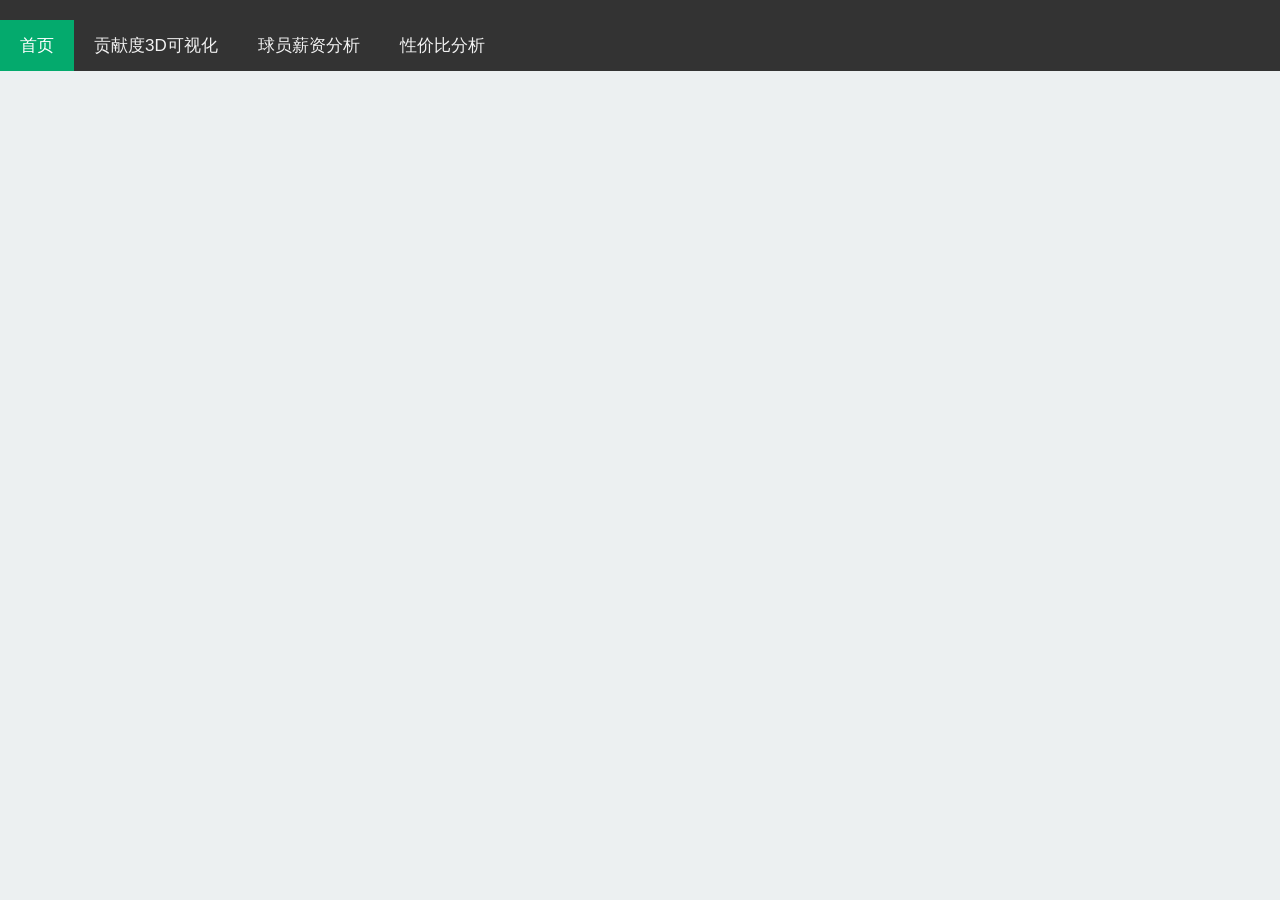
==== premier-league-player-value-visualization/dashboard/player.html @ c82189d7 "Initial commit: Premier League Player Value Visualization Add the complete Premier League data visua" ====
<!-- player.html -->
<!DOCTYPE html>
<html lang="zh-CN">
<head>
    <meta charset="UTF-8">
    <meta name="viewport" content="width=device-width, initial-scale=1.0">
    <title>Virgil van Dijk - 球员详情</title>
    <link rel="stylesheet" href="dashboard.css">
    <link rel="stylesheet" href="radar_graph.css">
    <link rel="stylesheet" href="player.css">
</head>
<body>
    <!-- 导航栏 -->
    <nav class="navbar">
        <a href="../dashboard/dashboard.html" class="active">首页</a>
        <a href="../sphere_graph/sphere.html">贡献度3D可视化</a>
        <a href="../salary/salary.html">球员薪资分析</a>
        <a href="../salary/salary_ratio.html">性价比分析</a>
    </nav>

    <div class="player-container">
        <a href="dashboard.html" class="back-btn">&larr; 返回</a>

        <!-- 头部信息卡 -->
        <div class="player-card">
            <div class="player-basic">
                <img src="https://fbref.com/req/202302030/images/headshots/e06683ca_2022.jpg" class="player-avatar" id="player-img">
                <div class="basic-info">
                    <h1 id="player-name">Virgil van Dijk</h1>
                    <div class="meta-grid">
                        <div class="meta-item">
                            <label>位置</label>
                            <span id="player-pos"></span>
                        </div>
                        <div class="meta-item">
                            <label>年龄</label>
                            <span id="player-age"></span>
                        </div>
                        <div class="meta-item">
                            <label>身高</label>
                            <span id="player-height">195cm</span>
                        </div>
                        <div class="meta-item">
                            <label>国籍</label>
                            <span id="player-country">荷兰</span>
                        </div>
                        <div class="meta-item">
                            <label>球队</label>
                            <span id="player-team">利物浦</span>
                        </div>
                        <div class="meta-item">
                            <label>年薪</label>
                            <span id="player-wage">£11,440,000</span>
                        </div>
                    </div>
                </div>
                <img src="https://cdn.ssref.net/req/202505011/tlogo/fb/822bd0ba.png" class="team-logo">
            </div>

            <!-- 核心指标 -->
            <div class="core-stats">
                <!-- 非守门员指标 -->
                <div class="non-gk-stats">
                    <div class="stat">
                        <div class="stat-value" id="sh_xG"></div>
                        <div class="stat-label">预期进球</div>
                    </div>
                    <div class="stat">
                        <div class="stat-value" id="pas_Cmp%"></div>
                        <div class="stat-label">传球成功率</div>
                    </div>
                    <div class="stat">
                        <div class="stat-value" id="def_Int"></div>
                        <div class="stat-label">拦截次数</div>
                    </div>
                </div>

                <!-- 守门员指标 -->
                <div class="gk-stats hidden">
                    <div class="stat">
                        <div class="stat-value" id="SavePct"></div>
                        <div class="stat-label">扑救成功率</div>
                    </div>
                    <div class="stat">
                        <div class="stat-value" id="OPA"></div>
                        <div class="stat-label">出击次数</div>
                    </div>
                    <div class="stat">
                        <div class="stat-value" id="StpPct"></div>
                        <div class="stat-label">拦截传中率</div>
                    </div>
                </div>
            </div>
        </div>

        <!-- 雷达图 -->
        <div class="radar-section">
            <div class="filter-container">
                <div style="margin-bottom: 10px;"><strong>Player 1</strong></div>
                <div style="display: flex; gap: 10px; margin-bottom: 10px;">
                <label>Team 1: <select class="dropdown" id="team1"></select></label>
                <label>Position 1: <select class="dropdown" id="pos1"></select></label>
                <label>Player 1: <select class="dropdown" id="player1"></select></label>
                </div>
                <div style="margin-bottom: 10px;"><strong>Player 2</strong></div>
                <div style="display: flex; gap: 10px;">
                <label>Team 2: <select class="dropdown" id="team2"></select></label>
                <label>Position 2: <select class="dropdown" id="pos2"></select></label>
                <label>Player 2: <select class="dropdown" id="player2"></select></label>
                </div>
            </div>

            <div id="svgWrapper">
                <svg class="radarChart"></svg>
                <button id="resetZoomFixed">图像复位</button>
            </div>

            <div id="tooltip"></div>

            <script src="d3.v7.min.js"></script>
            <script src="radar_graph.js"></script>
        </div>

        <!-- 数据表格 -->
        <div class="stats-tabs">
            <div class="tab-nav">
                <button class="tab-active" data-tab="basic">基础数据</button>
                <button data-tab="attack">进攻表现</button>
                <button data-tab="passing">传球数据</button>
                <button data-tab="defense">防守数据</button>
                <button data-tab="possession">持球数据</button>
                <button class="hidden" data-tab="goalkeeping">守门数据</button>
            </div>

            <!-- 基础数据 -->
            <div class="tab-content tab-active" id="basic">
                <div class="stat-row">
                    <span>出场时间(90分钟单位)</span>
                    <span id="90s">32.0</span>
                </div>
                <div class="stat-row">
                    <span>身高</span>
                    <span id="height">195cm</span>
                </div>
                <div class="stat-row">
                    <span>年龄</span>
                    <span id="age">33</span>
                </div>
            </div>

            <!-- 非守门员数据 -->
            <div class="tab-content" id="attack">
                <div class="stat-row">
                    <span>射正次数</span>
                    <span id="sh_SoT">7.0</span>
                </div>
                <div class="stat-row">
                    <span>射正率</span>
                    <span id="sh_SoT%">33.3%</span>
                </div>
                <div class="stat-row">
                    <span>每次射门进球</span>
                    <span id="sh_G/Sh">0.1</span>
                </div>
                <div class="stat-row">
                    <span>总射门</span>
                    <span id="sh_Sh">21.0</span>
                </div>
                <div class="stat-row">
                    <span>平均射门距离</span>
                    <span id="sh_Dist">13.2米</span>
                </div>
            </div>

            <div class="tab-content" id="passing">
                <div class="stat-row">
                    <span>传球成功数</span>
                    <span id="pas_Cmp">2294</span>
                </div>
                <div class="stat-row">
                    <span>推进传球距离</span>
                    <span id="pas_PrgDist">16438米</span>
                </div>
                <div class="stat-row">
                    <span>总传球距离</span>
                    <span id="pas_TotDist">41794米</span>
                </div>
                <div class="stat-row">
                    <span>关键传球</span>
                    <span id="pas_KP">10</span>
                </div>
                <div class="stat-row">
                    <span>进攻三区传球</span>
                    <span id="pas_1/3">245</span>
                </div>
            </div>

            <div class="tab-content" id="defense">
                <div class="stat-row">
                    <span>抢断尝试</span>
                    <span id="def_Tkl">34</span>
                </div>
                <div class="stat-row">
                    <span>抢断成功</span>
                    <span id="def_TklW">16</span>
                </div>
                <div class="stat-row">
                    <span>抢断成功率</span>
                    <span id="def_Tkl%">55%</span>
                </div>
                <div class="stat-row">
                    <span>解围</span>
                    <span id="def_Clr">165</span>
                </div>
                <div class="stat-row">
                    <span>防守失误</span>
                    <span id="def_Err">4</span>
                </div>
                <div class="stat-row">
                    <span>封堵</span>
                    <span id="def_Blocks">22</span>
                </div>
            </div>

            <div class="tab-content" id="possession">
                <div class="stat-row">
                    <span>带球成功</span>
                    <span id="pos_Succ">3</span>
                </div>
                <div class="stat-row">
                    <span>带球成功率</span>
                    <span id="pos_Succ%">60%</span>
                </div>
                <div class="stat-row">
                    <span>推进带球距离</span>
                    <span id="pos_PrgDist">4219米</span>
                </div>
                <div class="stat-row">
                    <span>推进带球次数</span>
                    <span id="pos_PrgC">18</span>
                </div>
                <div class="stat-row">
                    <span>总持球次数</span>
                    <span id="pos_Carries">1589</span>
                </div>
            </div>

            <!-- 守门员数据 -->
            <div class="tab-content" id="goalkeeping">
                <p>守门员的扑救、出击和传中防守指标显示在上方核心指标区。</p>
            </div>
        </div>
    </div>

    <script src="player.js"></script>
</body>
</html>
---- premier-league-player-value-visualization/dashboard/dashboard.css ----
/* style.css */
:root {
    --primary-color: #2c3e50;
    --secondary-color: #3498db;
    --background: #ecf0f1;
}

body {
    font-family: 'Segoe UI', sans-serif;
    margin: 0;
    background: var(--background);
}

/* 导航栏样式 */
.navbar {
    overflow: hidden;
    background-color: #333;
    position: fixed;
    top: 0;
    width: 100%;
    z-index: 1000;
    padding-top: 20px;
}

.navbar a {
    float: left;
    display: block;
    color: #f2f2f2;
    text-align: center;
    padding: 14px 20px;
    text-decoration: none;
    font-size: 17px;
    transition: 0.3s;
}

/* 鼠标悬停效果 */
.navbar a:hover {
    background-color: #ddd;
    color: black;
}

/* 当前页面高亮 */
.navbar a.active {
    background-color: #04AA6D;
    color: white;
}

/* 响应式设计 - 移动端适配 */
@media screen and (max-width: 600px) {
    .navbar a {
        float: none;
        display: block;
        text-align: left;
    }
}

/* 主体内容（避免被导航栏遮挡） */
.content {
    margin-top: 60px;
    padding: 20px;
}

.container {
    max-width: 1200px;
    margin: 20px auto;
    padding: 20px;
}

.team-selector {
    width: 200px;
    padding: 10px;
    margin-bottom: 20px;
    border: 2px solid var(--primary-color);
    border-radius: 5px;
}

.team-info {
    width: 200px;
    padding: 10px;
    margin-bottom: 20px;
    border: 2px solid var(--primary-color);
    border-radius: 5px;
    cursor: pointer;
}

.pitch-container {
    position: relative;
    background: #2ecc71;
    border-radius: 10px;
    overflow: hidden;
}

.container p {
    color: #666; /* 灰色文字 */
    font-size: 14px;
    margin-top: 10px;
    text-align: center;
}

.pitch-bg {
    width: 100%;
    opacity: 0.8;
}

#player-markers {
    position: absolute;
    top: 0;
    left: 0;
    width: 100%;
    height: 100%;
}

.player-marker {
    position: absolute;
    width: 50px;
    height: 50px;
    border-radius: 50%;
    border: 2px solid white;
    cursor: pointer;
    transition: transform 0.3s;
}

.player-marker:hover {
    transform: scale(1.1);
    box-shadow: 0 0 10px rgba(0,0,0,0.5);
}

.player-detail {
    position: fixed;
    top: 50%;
    left: 50%;
    transform: translate(-50%, -50%);
    background: white;
    padding: 30px;
    border-radius: 10px;
    box-shadow: 0 0 20px rgba(0,0,0,0.2);
    width: 80%;
    max-width: 800px;
}

.close-btn {
    position: absolute;
    top: 10px;
    right: 10px;
    background: none;
    border: none;
    font-size: 24px;
    cursor: pointer;
}

.player-header {
    display: flex;
    align-items: center;
    gap: 30px;
    margin-bottom: 20px;
}

.player-avatar {
    width: 150px;
    height: 150px;
    border-radius: 50%;
    border: 3px solid var(--secondary-color);
}

.stats-grid {
    display: grid;
    grid-template-columns: repeat(3, 1fr);
    gap: 20px;
    margin-top: 30px;
}

.stat-card {
    background: var(--background);
    padding: 15px;
    border-radius: 8px;
    text-align: center;
}

.radar-container {
    width: 400px;
    height: 400px;
    margin: 0 auto;
}

.hidden {
    display: none;
}

.player-container {
    max-width: 1200px;
    margin: 2rem auto;
    padding: 0 1rem;
}

.back-btn {
    color: #3498db;
    text-decoration: none;
    font-size: 1.2rem;
    margin-bottom: 2rem;
    display: inline-block;
}

.player-card {
    background: white;
    border-radius: 15px;
    box-shadow: 0 4px 6px rgba(0,0,0,0.1);
    padding: 2rem;
    display: grid;
    gap: 2rem;
}

.player-basic {
    display: grid;
    grid-template-columns: 200px 1fr;
    gap: 2rem;
}

.player-avatar {
    width: 200px;
    height: 200px;
    border-radius: 15px;
    object-fit: cover;
}

.meta-grid {
    display: grid;
    grid-template-columns: repeat(2, 1fr);
    gap: 1rem;
}

.meta-item {
    background: #f8f9fa;
    padding: 1rem;
    border-radius: 8px;
}

.meta-item label {
    display: block;
    color: #6c757d;
    font-size: 0.9rem;
}

.core-stats {
    display: grid;
    grid-template-columns: repeat(3, 1fr);
    gap: 1rem;
}

.non-gk-stats {
    display: grid;
    grid-template-columns: repeat(3);
    gap: 1rem;
}

/* .gk-stats {
    display: grid;
    grid-template-columns: repeat(3, 1fr);
    gap: 1rem;
} */

.stat {
    background: linear-gradient(135deg, #3498db, #2980b9);
    color: white;
    padding: 1.5rem;
    border-radius: 10px;
    text-align: center;
}

.stat-value {
    font-size: 2rem;
    font-weight: bold;
}

.radar-section {
    margin: 3rem 0;
    padding: 2rem;
    background: white;
    border-radius: 15px;
}

.stats-tabs {
    background: white;
    border-radius: 15px;
    padding: 2rem;
}

.tab-nav {
    display: flex;
    gap: 1rem;
    margin-bottom: 2rem;
}

.tab-nav button {
    background: none;
    border: none;
    padding: 0.5rem 1rem;
    cursor: pointer;
}

.tab-active {
    border-bottom: 3px solid #3498db;
    font-weight: bold;
}

.stat-row {
    display: flex;
    justify-content: space-between;
    padding: 1rem;
    border-bottom: 1px solid #eee;
}

.player-container {
    max-width: 1200px;
    margin: 2rem auto;
    padding: 0 1rem;
}

.back-btn {
    color: #3498db;
    text-decoration: none;
    font-size: 1.2rem;
    margin-bottom: 2rem;
    display: inline-block;
}

.player-card {
    background: white;
    border-radius: 15px;
    box-shadow: 0 4px 6px rgba(0,0,0,0.1);
    padding: 2rem;
    display: grid;
    gap: 2rem;
}

.player-basic {
    display: grid;
    grid-template-columns: 200px 1fr;
    gap: 2rem;
}

.player-avatar {
    width: 200px;
    height: 200px;
    border-radius: 15px;
    object-fit: cover;
}

.meta-grid {
    display: grid;
    grid-template-columns: repeat(2, 1fr);
    gap: 1rem;
}

.meta-item {
    background: #f8f9fa;
    padding: 1rem;
    border-radius: 8px;
}

.meta-item label {
    display: block;
    color: #6c757d;
    font-size: 0.9rem;
}

.core-stats {
    display: grid;
    grid-template-columns: repeat(3, 1fr);
    gap: 1rem;
}

.stat {
    background: linear-gradient(135deg, #3498db, #2980b9);
    color: white;
    padding: 1.5rem;
    border-radius: 10px;
    text-align: center;
}

.stat-value {
    font-size: 2rem;
    font-weight: bold;
}

.radar-section {
    margin: 3rem 0;
    padding: 2rem;
    background: white;
    border-radius: 15px;
}

.stats-tabs {
    background: white;
    border-radius: 15px;
    padding: 2rem;
}

.tab-nav {
    display: flex;
    gap: 1rem;
    margin-bottom: 2rem;
}

.tab-nav button {
    background: none;
    border: none;
    padding: 0.5rem 1rem;
    cursor: pointer;
}

.tab-active {
    border-bottom: 3px solid #3498db;
    font-weight: bold;
}

.stat-row {
    display: flex;
    justify-content: space-between;
    padding: 1rem;
    border-bottom: 1px solid #eee;
}

.position-line {
  position: absolute;
  background: rgba(255,255,255,0.2);
  height: 2px;
}

.df-line { /* 后防线 */
  width: 30%;
  left: 15%;
  top: 28%;
}

.mf-line { /* 中场线 */
  width: 40%;
  left: 30%;
  top: 48%;
}

.fw-line { /* 锋线 */
  width: 30%;
  left: 55%;
  top: 68%;
}

.player-marker {
  transition: all 0.3s ease;
  border: 2px solid #fff;
  box-shadow: 0 2px 5px rgba(0,0,0,0.3);
}
---- premier-league-player-value-visualization/dashboard/radar_graph.css ----
body {
  font-family: sans-serif;
}
.filter-container { margin: 10px; }
.dropdown { margin-right: 20px; }
.radarChart { width: 600px; height: 600px; border: 1px solid #ccc; background: #f9f9f9; }
.axis line, .axis text { stroke: #ccc; fill: #000000; font-size: 12px; }
.radar-area { fill: lightblue; fill-opacity: 0.5; pointer-events: none; }
.radar-stroke { stroke: lightblue; fill: none; stroke-width: 2px; pointer-events: none; }
.radar-circle { fill: lightblue; cursor: pointer; }
.radar-area.compare2 { fill: lightcoral; fill-opacity: 0.3; }
.radar-stroke.compare2 { stroke: lightcoral; }
.radar-circle.compare2 { fill: lightcoral; }
.diff-label { font-size: 14px; font-weight: bold; text-anchor: start; pointer-events: none; opacity: 0.45; }
#tooltip {
  position: absolute;
  background: rgba(0,0,0,0.85);
  color: white;
  padding: 10px;
  border-radius: 8px;
  font-size: 12px;
  pointer-events: none;
  text-align: left;
  width: 220px;
  opacity: 0;
  transition: opacity 0.2s;
}
#tooltip img {
  width: 60px;
  height: 60px;
  object-fit: cover;
  border-radius: 50%;
  margin-bottom: 6px;
  display: block;
  margin-left: auto;
  margin-right: auto;
}
#tooltip div { margin: 2px 0; }
#svgWrapper {
  position: relative;
  width: 600px;
  height: 600px;
  margin-top: 20px;
}
#resetZoomFixed {
  position: absolute;
  top: 10px;
  right: 10px;
  z-index: 10;
  background: white;
  border: 1px solid #aaa;
  border-radius: 4px;
  padding: 4px 10px;
  cursor: pointer;
  font-size: 12px;
}
---- premier-league-player-value-visualization/dashboard/player.css ----
.tab-nav {
    display: flex;
    gap: 10px;
    margin-bottom: 20px;
}

.tab-nav button {
    padding: 8px 16px;
    background-color: #f0f0f0;
    border: none;
    cursor: pointer;
    border-radius: 4px;
}

.tab-nav .tab-active {
    background-color: #3498db;
    color: white;
}

.tab-content {
    display: none;
}

.tab-content.tab-active {
    display: block;
}

.hidden {
    display: none !important;
}
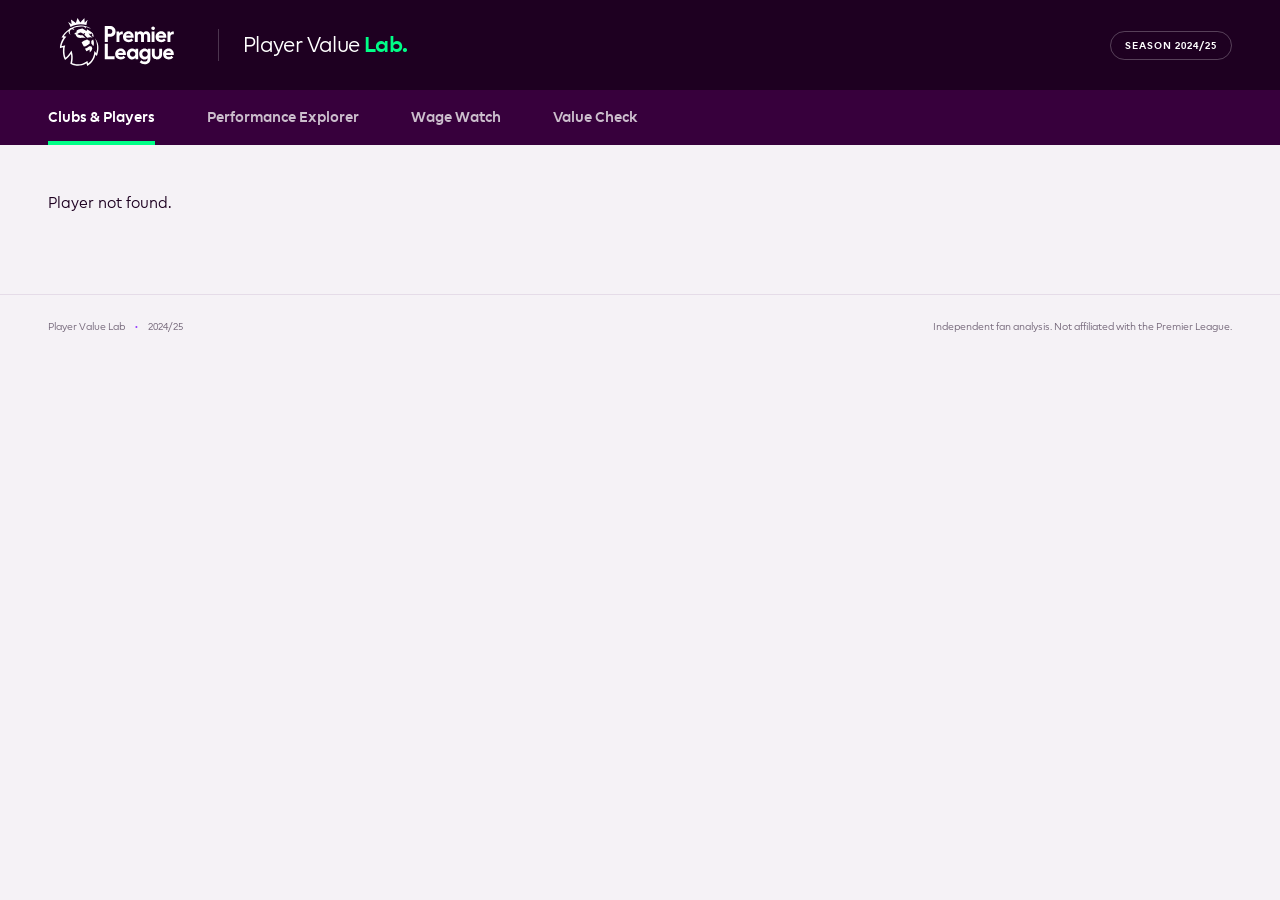
==== commit 7b6ff15d: "Redesign player analytics with Premier League branding and English UI" ====
--- a/premier-league-player-value-visualization/dashboard/player.html
+++ b/premier-league-player-value-visualization/dashboard/player.html
@@ -1,25 +1,22 @@
 <!-- player.html -->
 <!DOCTYPE html>
-<html lang="zh-CN">
+<html lang="en">
 <head>
     <meta charset="UTF-8">
     <meta name="viewport" content="width=device-width, initial-scale=1.0">
-    <title>Virgil van Dijk - 球员详情</title>
+    <title>Player Profile | Player Value Lab</title>
     <link rel="stylesheet" href="dashboard.css">
     <link rel="stylesheet" href="radar_graph.css">
     <link rel="stylesheet" href="player.css">
+<link rel="stylesheet" href="../assets/theme.css">
+<script defer src="../assets/site.js"></script>
 </head>
-<body>
+<body class="page-player">
     <!-- 导航栏 -->
-    <nav class="navbar">
-        <a href="../dashboard/dashboard.html" class="active">首页</a>
-        <a href="../sphere_graph/sphere.html">贡献度3D可视化</a>
-        <a href="../salary/salary.html">球员薪资分析</a>
-        <a href="../salary/salary_ratio.html">性价比分析</a>
-    </nav>
-
-    <div class="player-container">
-        <a href="dashboard.html" class="back-btn">&larr; 返回</a>
+    <a class="skip-link" href="#main-content">Skip to content</a><header class="site-header"><div class="brand-row"><a class="brand" href="../dashboard/dashboard.html" aria-label="Player Value Lab home"><img src="../assets/premier-league-logo.png" alt="Premier League" width="146" height="66"></a><span class="brand-divider"></span><a class="lab-name" href="../dashboard/dashboard.html">Player Value <strong>Lab.</strong></a><span class="season-pill">SEASON 2024/25</span></div><nav class="site-nav" aria-label="Main navigation"><a href="../dashboard/dashboard.html" class="is-active" aria-current="page">Clubs & Players</a><a href="../sphere_graph/sphere.html">Performance Explorer</a><a href="../salary/salary.html">Wage Watch</a><a href="../salary/salary_ratio.html">Value Check</a></nav></header>
+
+    <div id="main-content" tabindex="-1"></div><div class="player-container">
+        <a href="dashboard.html" class="back-btn">&larr; Back to clubs</a>
 
         <!-- 头部信息卡 -->
         <div class="player-card">
@@ -29,27 +26,27 @@
                     <h1 id="player-name">Virgil van Dijk</h1>
                     <div class="meta-grid">
                         <div class="meta-item">
-                            <label>位置</label>
+                            <label>Position</label>
                             <span id="player-pos"></span>
                         </div>
                         <div class="meta-item">
-                            <label>年龄</label>
+                            <label>Age</label>
                             <span id="player-age"></span>
                         </div>
                         <div class="meta-item">
-                            <label>身高</label>
+                            <label>Height</label>
                             <span id="player-height">195cm</span>
                         </div>
                         <div class="meta-item">
-                            <label>国籍</label>
-                            <span id="player-country">荷兰</span>
-                        </div>
-                        <div class="meta-item">
-                            <label>球队</label>
-                            <span id="player-team">利物浦</span>
-                        </div>
-                        <div class="meta-item">
-                            <label>年薪</label>
+                            <label>Nationality</label>
+                            <span id="player-country">Netherlands</span>
+                        </div>
+                        <div class="meta-item">
+                            <label>Club</label>
+                            <span id="player-team">Liverpool</span>
+                        </div>
+                        <div class="meta-item">
+                            <label>Annual wages</label>
                             <span id="player-wage">£11,440,000</span>
                         </div>
                     </div>
@@ -63,15 +60,15 @@
                 <div class="non-gk-stats">
                     <div class="stat">
                         <div class="stat-value" id="sh_xG"></div>
-                        <div class="stat-label">预期进球</div>
+                        <div class="stat-label">Expected goals</div>
                     </div>
                     <div class="stat">
                         <div class="stat-value" id="pas_Cmp%"></div>
-                        <div class="stat-label">传球成功率</div>
+                        <div class="stat-label">Pass completion</div>
                     </div>
                     <div class="stat">
                         <div class="stat-value" id="def_Int"></div>
-                        <div class="stat-label">拦截次数</div>
+                        <div class="stat-label">Interceptions</div>
                     </div>
                 </div>
 
@@ -79,22 +76,22 @@
                 <div class="gk-stats hidden">
                     <div class="stat">
                         <div class="stat-value" id="SavePct"></div>
-                        <div class="stat-label">扑救成功率</div>
+                        <div class="stat-label">Save percentage</div>
                     </div>
                     <div class="stat">
                         <div class="stat-value" id="OPA"></div>
-                        <div class="stat-label">出击次数</div>
+                        <div class="stat-label">Sweeper actions</div>
                     </div>
                     <div class="stat">
                         <div class="stat-value" id="StpPct"></div>
-                        <div class="stat-label">拦截传中率</div>
+                        <div class="stat-label">Crosses stopped</div>
                     </div>
                 </div>
             </div>
         </div>
 
         <!-- 雷达图 -->
-        <div class="radar-section">
+        <div class="radar-section" id="player-comparison"><span class="eyebrow">THE HEAD-TO-HEAD</span><h2>Who makes your XI?</h2><p>Pick two players below. Compare their strengths on the radar.</p>
             <div class="filter-container">
                 <div style="margin-bottom: 10px;"><strong>Player 1</strong></div>
                 <div style="display: flex; gap: 10px; margin-bottom: 10px;">
@@ -112,7 +109,7 @@
 
             <div id="svgWrapper">
                 <svg class="radarChart"></svg>
-                <button id="resetZoomFixed">图像复位</button>
+                <button id="resetZoomFixed">Reset view</button>
             </div>
 
             <div id="tooltip"></div>
@@ -124,26 +121,26 @@
         <!-- 数据表格 -->
         <div class="stats-tabs">
             <div class="tab-nav">
-                <button class="tab-active" data-tab="basic">基础数据</button>
-                <button data-tab="attack">进攻表现</button>
-                <button data-tab="passing">传球数据</button>
-                <button data-tab="defense">防守数据</button>
-                <button data-tab="possession">持球数据</button>
-                <button class="hidden" data-tab="goalkeeping">守门数据</button>
-            </div>
-
-            <!-- 基础数据 -->
+                <button class="tab-active" data-tab="basic">Overview</button>
+                <button data-tab="attack">Attack</button>
+                <button data-tab="passing">Passing</button>
+                <button data-tab="defense">Defence</button>
+                <button data-tab="possession">Possession</button>
+                <button class="hidden" data-tab="goalkeeping">Goalkeeping</button>
+            </div>
+
+            <!-- Overview -->
             <div class="tab-content tab-active" id="basic">
                 <div class="stat-row">
-                    <span>出场时间(90分钟单位)</span>
+                    <span>Minutes played (90s)</span>
                     <span id="90s">32.0</span>
                 </div>
                 <div class="stat-row">
-                    <span>身高</span>
+                    <span>Height</span>
                     <span id="height">195cm</span>
                 </div>
                 <div class="stat-row">
-                    <span>年龄</span>
+                    <span>Age</span>
                     <span id="age">33</span>
                 </div>
             </div>
@@ -151,107 +148,108 @@
             <!-- 非守门员数据 -->
             <div class="tab-content" id="attack">
                 <div class="stat-row">
-                    <span>射正次数</span>
+                    <span>Shots on target</span>
                     <span id="sh_SoT">7.0</span>
                 </div>
                 <div class="stat-row">
-                    <span>射正率</span>
+                    <span>Shots on target %</span>
                     <span id="sh_SoT%">33.3%</span>
                 </div>
                 <div class="stat-row">
-                    <span>每次射门进球</span>
+                    <span>Goals per shot</span>
                     <span id="sh_G/Sh">0.1</span>
                 </div>
                 <div class="stat-row">
-                    <span>总射门</span>
+                    <span>Total shots</span>
                     <span id="sh_Sh">21.0</span>
                 </div>
                 <div class="stat-row">
-                    <span>平均射门距离</span>
-                    <span id="sh_Dist">13.2米</span>
+                    <span>Average shot distance</span>
+                    <span id="sh_Dist">13.2 m</span>
                 </div>
             </div>
 
             <div class="tab-content" id="passing">
                 <div class="stat-row">
-                    <span>传球成功数</span>
+                    <span>Completed passes</span>
                     <span id="pas_Cmp">2294</span>
                 </div>
                 <div class="stat-row">
-                    <span>推进传球距离</span>
-                    <span id="pas_PrgDist">16438米</span>
-                </div>
-                <div class="stat-row">
-                    <span>总传球距离</span>
-                    <span id="pas_TotDist">41794米</span>
-                </div>
-                <div class="stat-row">
-                    <span>关键传球</span>
+                    <span>Progressive passing distance</span>
+                    <span id="pas_PrgDist">16438 m</span>
+                </div>
+                <div class="stat-row">
+                    <span>Total passing distance</span>
+                    <span id="pas_TotDist">41794 m</span>
+                </div>
+                <div class="stat-row">
+                    <span>Key passes</span>
                     <span id="pas_KP">10</span>
                 </div>
                 <div class="stat-row">
-                    <span>进攻三区传球</span>
+                    <span>Passes into final third</span>
                     <span id="pas_1/3">245</span>
                 </div>
             </div>
 
             <div class="tab-content" id="defense">
                 <div class="stat-row">
-                    <span>抢断尝试</span>
+                    <span>Tackles attempted</span>
                     <span id="def_Tkl">34</span>
                 </div>
                 <div class="stat-row">
-                    <span>抢断成功</span>
+                    <span>Tackles won</span>
                     <span id="def_TklW">16</span>
                 </div>
                 <div class="stat-row">
-                    <span>抢断成功率</span>
+                    <span>Tackles won %</span>
                     <span id="def_Tkl%">55%</span>
                 </div>
                 <div class="stat-row">
-                    <span>解围</span>
+                    <span>Clearances</span>
                     <span id="def_Clr">165</span>
                 </div>
                 <div class="stat-row">
-                    <span>防守失误</span>
+                    <span>Errors</span>
                     <span id="def_Err">4</span>
                 </div>
                 <div class="stat-row">
-                    <span>封堵</span>
+                    <span>Blocks</span>
                     <span id="def_Blocks">22</span>
                 </div>
             </div>
 
             <div class="tab-content" id="possession">
                 <div class="stat-row">
-                    <span>带球成功</span>
+                    <span>Successful take-ons</span>
                     <span id="pos_Succ">3</span>
                 </div>
                 <div class="stat-row">
-                    <span>带球成功率</span>
+                    <span>Successful take-ons %</span>
                     <span id="pos_Succ%">60%</span>
                 </div>
                 <div class="stat-row">
-                    <span>推进带球距离</span>
-                    <span id="pos_PrgDist">4219米</span>
-                </div>
-                <div class="stat-row">
-                    <span>推进带球次数</span>
+                    <span>Progressive carrying distance</span>
+                    <span id="pos_PrgDist">4219 m</span>
+                </div>
+                <div class="stat-row">
+                    <span>Progressive carries</span>
                     <span id="pos_PrgC">18</span>
                 </div>
                 <div class="stat-row">
-                    <span>总持球次数</span>
+                    <span>Total carries</span>
                     <span id="pos_Carries">1589</span>
                 </div>
             </div>
 
             <!-- 守门员数据 -->
             <div class="tab-content" id="goalkeeping">
-                <p>守门员的扑救、出击和传中防守指标显示在上方核心指标区。</p>
+                <p>See saves, sweeping and cross-stopping in the key stats above.</p>
             </div>
         </div>
     </div>
 
     <script src="player.js"></script>
+<footer class="site-footer"><span>Player Value Lab <b>·</b> 2024/25</span><span>Independent fan analysis. Not affiliated with the Premier League.</span></footer>
 </body>
 </html>
--- a/premier-league-player-value-visualization/dashboard/radar_graph.css
+++ b/premier-league-player-value-visualization/dashboard/radar_graph.css
@@ -6,12 +6,12 @@
 .dropdown { margin-right: 20px; }
 .radarChart { width: 600px; height: 600px; border: 1px solid #ccc; background: #f9f9f9; }
 .axis line, .axis text { stroke: #ccc; fill: #000000; font-size: 12px; }
-.radar-area { fill: lightblue; fill-opacity: 0.5; pointer-events: none; }
-.radar-stroke { stroke: lightblue; fill: none; stroke-width: 2px; pointer-events: none; }
-.radar-circle { fill: lightblue; cursor: pointer; }
-.radar-area.compare2 { fill: lightcoral; fill-opacity: 0.3; }
-.radar-stroke.compare2 { stroke: lightcoral; }
-.radar-circle.compare2 { fill: lightcoral; }
+.radar-area { fill: #953bff; fill-opacity: 0.5; pointer-events: none; }
+.radar-stroke { stroke: #953bff; fill: none; stroke-width: 2px; pointer-events: none; }
+.radar-circle { fill: #953bff; cursor: pointer; }
+.radar-area.compare2 { fill: #00a866; fill-opacity: 0.3; }
+.radar-stroke.compare2 { stroke: #00a866; }
+.radar-circle.compare2 { fill: #00a866; }
 .diff-label { font-size: 14px; font-weight: bold; text-anchor: start; pointer-events: none; opacity: 0.45; }
 #tooltip {
   position: absolute;
--- a/premier-league-player-value-visualization/assets/theme.css
+++ b/premier-league-player-value-visualization/assets/theme.css
@@ -0,0 +1,20 @@
+@font-face{font-family:PremierLeague;src:url('./PremierLeague-Regular.woff2') format('woff2');font-weight:400;font-display:swap}
+@font-face{font-family:PremierLeague;src:url('./PremierLeague-Bold.woff2') format('woff2');font-weight:700 900;font-display:swap}
+:root{--purple:#37003c;--ink:#1e0021;--green:#00ff87;--lilac:#953bff;--muted:#746779;--paper:#f5f2f6;--line:#e5dce8;--primary-color:#37003c;--secondary-color:#953bff;--background:#f5f2f6}
+*{box-sizing:border-box}html{scroll-behavior:smooth;scroll-padding-top:20px}body{font-family:PremierLeague,Arial,sans-serif!important;color:var(--ink);background:var(--paper)!important;margin:0!important;padding:0!important;font-size:15px;line-height:1.5}button,input,select,textarea,svg text{font-family:PremierLeague,Arial,sans-serif}h1,h2,h3,h4{font-weight:700;letter-spacing:-.035em;line-height:1.12;color:var(--ink)}h1{font-size:clamp(32px,4vw,54px)}h2{font-size:32px}a{color:var(--purple)}button,a,select{touch-action:manipulation}a:focus-visible,button:focus-visible,select:focus-visible,input:focus-visible{outline:3px solid var(--lilac);outline-offset:5px}.hidden,[hidden]{display:none!important}.skip-link{position:absolute;left:16px;top:-100px;background:var(--green);color:var(--ink);padding:12px;z-index:3000}.skip-link:focus{top:12px}
+.site-header{background:var(--ink);color:white;position:relative;z-index:1001}.brand-row{max-width:1440px;margin:auto;display:flex;align-items:center;gap:24px;padding:12px 48px}.brand{display:flex;flex-shrink:0}.brand img{width:146px;height:66px;object-fit:contain}.brand-divider{height:32px;width:1px;background:#ffffff35}.lab-name{font-size:21px;letter-spacing:-.03em;text-decoration:none;color:white}.lab-name strong{color:var(--green)}.season-pill{margin-left:auto;border:1px solid #ffffff40;border-radius:30px;padding:6px 14px;letter-spacing:.1em;font-size:10px;font-weight:700;white-space:nowrap}.site-nav{background:var(--purple);display:flex;gap:4px;padding:0 max(24px,calc((100vw - 1344px)/2));overflow-x:auto;scrollbar-width:thin}.site-nav a{color:#ffffffbd;padding:17px 24px;text-decoration:none;white-space:nowrap;font-size:14px;position:relative;font-weight:700}.site-nav a:hover{color:white;background:#ffffff0d}.site-nav a.is-active{color:white}.site-nav a.is-active:after{position:absolute;content:'';bottom:0;left:24px;right:24px;height:4px;background:var(--green)}
+.hero{background:var(--purple);color:white;padding:64px max(32px,calc((100vw - 1248px)/2)) 60px;display:grid;grid-template-columns:1.45fr 1fr;gap:48px;overflow:hidden;position:relative}.eyebrow{font-size:11px;letter-spacing:.16em;font-weight:700;display:block;color:#700781}.hero .eyebrow{color:#e0c1ec;display:flex;gap:9px;align-items:center}.live-dot{width:7px;height:7px;border-radius:50%;background:var(--green)}.hero h1{color:white;font-size:clamp(42px,4.9vw,70px);line-height:1.03;letter-spacing:-.045em;margin:24px 0}.hero h1 span{color:var(--green)}.hero p{color:#e5cfe9;max-width:435px;font-size:17px;line-height:1.6;margin:0 0 30px}.hero-actions{display:flex;gap:12px;flex-wrap:wrap}.button{display:inline-flex;align-items:center;justify-content:space-between;gap:26px;font-size:14px;font-weight:700;padding:14px 20px;text-decoration:none;border-radius:7px;transition:transform .2s,background .2s}.button:hover{transform:translateY(-2px)}.button-green{background:var(--green);color:var(--ink)}.button-green:hover{color:var(--ink);background:#5dffb4}.button-outline{border:1px solid #ffffff55;color:white}.button-outline:hover{background:#ffffff10;color:white}.button span{font-size:20px;line-height:1}.hero-caption{font-size:12px;color:#c3a3c9;margin-top:25px}.hero-caption strong{color:white}.hero-art{position:relative;display:flex;align-items:center;justify-content:center;min-width:0;text-decoration:none;isolation:isolate}.value-card{width:292px;background:#f1e4ff;padding:28px 26px 18px;border:1px solid #cda8ff;transform:rotate(7deg);box-shadow:16px 20px 0 #1e00214d;position:relative;border-radius:13px;color:var(--ink);transition:transform .25s}.hero-art:hover .value-card{transform:rotate(3deg)}.card-kicker{font-size:10px;font-weight:700;letter-spacing:.16em}.big-question{display:block;font-size:64px;line-height:.98;letter-spacing:-.065em;font-weight:700;margin-top:21px}.big-question em{font-style:normal;color:#700781}.mini-chart{display:flex;gap:8px;align-items:end;height:70px;margin-top:16px;border-bottom:1px solid #37003c20}.mini-chart i{width:25px;background:#953bff;border-radius:3px 3px 0 0;height:35%}.mini-chart i:nth-child(2){height:60%}.mini-chart i:nth-child(3){height:45%}.mini-chart i:nth-child(4){height:80%}.mini-chart i:nth-child(5){height:55%}.mini-chart i:nth-child(6){height:100%;background:#00c76c}.mini-chart i:nth-child(7){height:68%;background:var(--purple)}.card-bottom{display:flex;justify-content:space-between;font-weight:700;font-size:9px;letter-spacing:.06em;margin-top:14px}.card-bottom span:last-child{font-size:19px;line-height:1}.orbit{position:absolute;width:470px;height:290px;border:1px solid #c56dff4d;border-radius:50%;transform:rotate(-40deg);z-index:-1}.orbit-two{transform:rotate(35deg);width:400px;height:430px;border-color:#c56dff25}.art-tag{position:absolute;background:var(--green);color:var(--ink);font-size:11px;font-weight:700;padding:9px 14px;white-space:nowrap;box-shadow:0 5px 12px #1e002120}.tag-one{top:13%;right:-12px;transform:rotate(10deg)}.tag-two{bottom:12%;left:-8px;transform:rotate(-7deg);background:white}
+.feature-strip{background:white;display:grid;grid-template-columns:repeat(3,1fr);padding:0 max(24px,calc((100vw - 1344px)/2));border-bottom:1px solid var(--line)}.feature-strip>a{display:flex;gap:15px;padding:27px 26px;text-decoration:none;align-items:start;border-right:1px solid var(--line)}.feature-strip>a:last-child{border-right:0}.feature-strip>a:hover{background:#faf6ff}.feature-number{font-size:11px;color:#953bff;font-weight:700;margin-top:4px}.feature-strip h2{font-size:16px;letter-spacing:-.025em;margin:0 0 7px}.feature-strip p{font-size:12px;color:var(--muted);margin:0;line-height:1.5}.feature-arrow{font-size:20px;margin-left:auto;color:#700781}
+.club-explorer{max-width:1344px;margin:auto;padding:52px 48px 64px;scroll-margin-top:20px}.section-heading{display:flex;justify-content:space-between;align-items:center;gap:20px;margin-bottom:26px}.section-heading h2{margin:10px 0;font-size:36px}.section-heading p{font-size:14px;color:var(--muted);margin:0}.section-index{font-size:10px;letter-spacing:.08em;color:#99879e;white-space:nowrap}.explorer-toolbar{display:flex;align-items:center;gap:25px;padding:20px 24px;background:white;border:1px solid var(--line);border-radius:12px 12px 0 0}.explorer-toolbar label{font-size:10px;text-transform:uppercase;letter-spacing:.09em;font-weight:700;display:flex;align-items:center;gap:18px}.team-selector{margin:0!important;min-width:235px;max-width:100%;width:auto;padding:10px 35px 10px 14px;border:1px solid #d5c8db;border-radius:6px;font-size:15px;font-weight:700;letter-spacing:0;text-transform:none;background:#faf8fc;color:var(--ink)}.club-profile-link{text-decoration:none;font-size:13px;font-weight:700}#squad-count{margin-left:auto;font-size:11px;color:var(--muted)}.data-status{padding:15px;background:white;color:var(--muted)}.pitch-container{position:relative;border-radius:0 0 12px 12px;background:#173d2e;overflow:hidden;margin:0}.pitch-bg{display:block;width:100%;opacity:.76;min-height:340px;max-height:620px;object-fit:fill}#player-markers{position:absolute;inset:0;width:100%;height:100%}.pitch-caption{position:absolute;bottom:14px;left:50%;transform:translateX(-50%);color:#ffffffb5;font-size:9px;font-weight:700;letter-spacing:.2em;white-space:nowrap}.squad-marker{position:absolute;transform:translate(-50%,-50%);width:clamp(25px,3.3vw,45px);height:clamp(25px,3.3vw,45px);background:var(--purple);border:2px solid white;border-radius:50%;box-shadow:0 3px 7px #0004;display:flex;justify-content:center;align-items:center;color:white;isolation:isolate}.squad-marker img{width:100%;height:100%;border-radius:50%;object-fit:cover;position:absolute;inset:0;background:#e8e0ed}.marker-initials{font-weight:700;font-size:12px}.marker-name{position:absolute;bottom:calc(100% + 8px);left:50%;transform:translateX(-50%);background:var(--ink);padding:5px 9px;border-radius:5px;font-size:12px;white-space:nowrap;opacity:0;pointer-events:none;color:white}.squad-marker:hover,.squad-marker:focus-visible{z-index:10;outline:3px solid var(--green);outline-offset:2px}.squad-marker:hover .marker-name,.squad-marker:focus-visible .marker-name{opacity:1}.pitch-key{display:flex;justify-content:space-between;gap:20px;font-size:11px;color:var(--muted);padding-top:15px}.pitch-key i{display:inline-block;width:7px;height:7px;background:#700781;border-radius:50%;margin-right:6px}.site-footer{max-width:1344px;margin:auto;padding:24px 48px;border-top:1px solid var(--line);display:flex;justify-content:space-between;gap:20px;font-size:10px;color:var(--muted)}.site-footer b{padding:0 8px;color:#953bff}
+/* Shared analytical pages */
+.content{margin:0;padding:36px 24px 56px}.container-fluid{width:100%;max-width:1280px;margin:auto}.page-heading{margin:5px 0 32px}.page-heading h1{margin:12px 0}.page-heading p{max-width:750px;color:var(--muted);font-size:15px}.content .row{background:white;padding:18px 12px 8px;margin:0;border:1px solid var(--line);border-bottom:0;row-gap:16px}.content .row+.row{border-bottom:1px solid var(--line);border-radius:0 0 10px 10px;margin-bottom:22px!important}.content h4{font-size:12px;letter-spacing:0;margin:0 0 9px;color:#746779}.content select,.filter-container select,#filters select{font-size:14px;border:1px solid #d5c8db;border-radius:6px;color:var(--ink);background-color:#faf8fc;min-height:42px;padding:8px 12px;max-width:100%}.content p{color:var(--muted);font-size:13px}.chart-container{background:white!important;border:1px solid var(--line)!important;border-radius:12px!important;padding:18px!important;overflow:auto;width:100%;margin-top:18px}.chart-container svg{display:block;width:100%;min-width:680px;height:auto}svg text{fill:var(--ink)}
+.player-container{max-width:1248px;margin:0 auto;padding:32px 32px 64px}.back-btn{font-size:13px;color:#700781;margin:0 0 24px;text-decoration:none;font-weight:700}.player-card,.radar-section,.stats-tabs{border:1px solid var(--line);border-radius:12px;box-shadow:none;background:white;padding:28px}.player-card{display:block}.player-basic{grid-template-columns:160px 1fr 70px;gap:28px;align-items:start}.player-basic>.player-avatar{width:160px;height:180px;object-fit:cover;background:#f5edf5;border:0}.player-basic>.team-logo{width:60px;height:60px;object-fit:contain}.basic-info h1{margin:0 0 20px;font-size:36px}.meta-grid{grid-template-columns:repeat(3,1fr);gap:10px}.meta-item{background:#f8f5fa;padding:12px;border-radius:6px;font-size:14px}.meta-item label{font-size:10px;color:var(--muted);margin-bottom:4px}.core-stats{display:block;margin-top:25px}.non-gk-stats,.gk-stats{display:grid;grid-template-columns:repeat(3,1fr);gap:12px}.stat{background:var(--purple);padding:20px;border-radius:8px}.stat-value{color:var(--green);font-size:30px}.stat-label{font-size:12px;color:white}.radar-section{margin:24px 0}.radar-section h2{font-size:30px;margin:12px 0}.radar-section>p{color:var(--muted);font-size:13px}.filter-container{margin:24px 0}.filter-container>div{flex-wrap:wrap}.filter-container label{font-size:12px;color:var(--muted);display:flex;flex-direction:column;gap:5px;flex:1;min-width:150px}.dropdown{margin-right:0!important;width:100%}#svgWrapper{max-width:100%;width:600px;height:auto;aspect-ratio:1;margin:20px auto 0}.radarChart{display:block;width:100%;height:auto;aspect-ratio:1;background:#fcfaff;border:0;border-radius:10px}#resetZoomFixed{background:var(--purple);color:white;border:0;border-radius:5px;padding:8px 12px}.tab-nav{gap:8px;overflow-x:auto;border-bottom:1px solid var(--line);padding-bottom:12px}.tab-nav button{font-size:13px;white-space:nowrap;color:var(--muted)}.tab-nav button.tab-active{color:var(--purple);border-bottom:3px solid var(--lilac)}.tab-content{display:none}.tab-content.tab-active{display:block}.stat-row{font-size:14px}.page-team>.container{margin:32px auto;max-width:1000px;padding:32px;border:1px solid var(--line);border-radius:12px;box-shadow:none}.page-team .team-info{width:auto;border:0;padding:0;cursor:default}.page-team .team-info li{padding:12px 0;border-bottom:1px solid var(--line);display:flex;justify-content:space-between}.page-team .player-item{gap:15px;padding:12px;border-bottom:1px solid var(--line);flex-wrap:wrap}.page-team .player-item p{margin:0 0 0 auto;font-size:12px}.page-team .player-list h3{font-size:24px}.page-team .team-header img{border-radius:0;object-fit:contain}
+/* The existing 3D canvas keeps its own bounded viewport. */
+.sphere-heading{max-width:1344px;margin:auto;padding:34px 48px 24px}.sphere-heading h1{font-size:38px;margin:12px 0}.sphere-heading p{color:var(--muted);font-size:14px}.page-sphere #container{width:100%;height:calc(100svh - 160px);min-height:650px;overflow:hidden;background:var(--ink);position:relative}.page-sphere #container canvas{width:100%;height:100%;display:block}.page-sphere #filters{top:95px;left:20px;width:220px;padding:18px;background:#fff;border-radius:10px;max-height:calc(100% - 120px);overflow:auto;font-size:12px}.page-sphere #team-select{top:20px;left:20px;width:220px;margin-left:0!important;max-width:220px;background:white;border:0;border-radius:6px;font-size:13px;min-height:44px}.page-sphere .toggle-container{z-index:100;top:20px;right:20px;font-size:12px;padding:10px 14px}.page-sphere #info-panel{top:90px;z-index:101;color:var(--ink)}.page-sphere input:checked+.slider{background:var(--purple)}.page-sphere #sunburst-container{width:min(600px,90vw);height:auto;aspect-ratio:1;left:50%;transform:translateX(-50%)}.page-sphere #sunburst-container svg{max-width:100%;height:auto}
+@media(min-width:1500px){.hero{gap:90px}.tag-one{right:0}}
+@media(max-width:1000px){.hero{padding:48px 32px;gap:20px;grid-template-columns:1.3fr 1fr}.hero h1{font-size:50px}.value-card{width:245px}.big-question{font-size:55px}.tag-one{right:-20px}.tag-two{left:-10px}.feature-strip>a{padding:22px 16px;gap:10px}.feature-strip h2{font-size:14px}.club-explorer{padding:40px 28px}.explorer-toolbar{gap:15px;flex-wrap:wrap}.player-basic{grid-template-columns:120px 1fr}.player-basic>.player-avatar{width:120px;height:145px}.player-basic>.team-logo{display:none}.meta-grid{grid-template-columns:repeat(2,1fr)}}
+@media(max-width:700px){.brand-row{padding:10px 20px;gap:14px}.brand img{width:113px;height:51px}.brand-divider{height:28px}.lab-name{font-size:17px}.season-pill{font-size:8px;padding:5px 8px;letter-spacing:.04em}.site-nav{padding:0 6px;gap:0}.site-nav a{padding:15px 14px;font-size:12px}.site-nav a.is-active:after{left:14px;right:14px}.hero{grid-template-columns:1fr;padding:36px 24px 38px;gap:25px}.hero h1{font-size:clamp(42px,9vw,62px);max-width:600px;margin:20px 0}.hero p{font-size:15px;margin-bottom:24px}.hero .eyebrow{font-size:9px}.hero-art{min-height:320px;max-width:350px;width:100%;margin:auto}.value-card{width:235px;padding:22px;transform:rotate(6deg)}.big-question{font-size:51px}.mini-chart{height:46px}.tag-one{right:0;top:10%}.tag-two{bottom:8%;left:0}.orbit{width:350px;height:230px}.orbit-two{width:300px;height:310px}.hero-caption{margin-top:18px}.feature-strip{grid-template-columns:1fr;padding:0 24px}.feature-strip>a{border-right:0;border-bottom:1px solid var(--line);padding:20px 0;align-items:center}.feature-strip>a:last-child{border-bottom:0}.feature-strip h2{font-size:16px}.feature-strip p{font-size:12px}.club-explorer{padding:32px 16px 40px}.section-heading{margin-bottom:22px}.section-heading h2{font-size:28px}.section-heading p{font-size:12px}.section-index{display:none}.explorer-toolbar{padding:15px;gap:12px}.explorer-toolbar label{display:block;width:100%;font-size:9px}.team-selector{width:100%;margin-top:7px!important;font-size:14px}.club-profile-link{font-size:12px}#squad-count{font-size:10px}.pitch-bg{min-height:320px;max-height:400px}.pitch-key{font-size:10px;flex-direction:column;gap:7px}.squad-marker{width:26px;height:26px;border-width:1.5px}.marker-initials{font-size:9px}.pitch-caption{font-size:7px;bottom:8px}.site-footer{padding:20px 24px;flex-direction:column;gap:7px;font-size:9px}.content{padding:24px 8px}.page-heading h1{font-size:32px}.page-heading p{font-size:13px}.content .row>*{width:50%}.content .row{padding:14px 2px}.content select{font-size:12px}.content h4{font-size:11px}.chart-container{padding:4px!important}.player-container{padding:24px 14px 40px}.player-card,.radar-section,.stats-tabs{padding:18px}.player-basic{grid-template-columns:1fr;gap:18px}.player-basic>.player-avatar{width:100px;height:115px}.basic-info h1{font-size:30px}.meta-item{padding:10px}.non-gk-stats,.gk-stats{gap:6px}.stat{padding:15px 6px}.stat-value{font-size:25px}.stat-label{font-size:10px}.stat-row{font-size:12px;padding:12px 0}.filter-container label{min-width:120px}.filter-container select{font-size:12px}.radar-section h2{font-size:26px}.page-team>.container{width:calc(100% - 28px);padding:20px;margin:24px 14px}.page-team .player-item{gap:10px}.page-team .player-item p{width:100%;margin:0}.sphere-heading{padding:25px 20px}.sphere-heading h1{font-size:29px}.page-sphere #container{min-height:850px}.page-sphere #filters{width:165px;padding:12px;top:150px;left:12px}.page-sphere #team-select{left:12px;top:80px;width:165px}.page-sphere .toggle-container{top:15px;right:12px}.page-sphere #info-panel{top:auto;bottom:15px;left:12px;right:12px;max-width:none}}
+@media(max-width:390px){.lab-name{font-size:14px}.brand-divider{display:none}.brand-row{gap:10px;padding:10px 14px}.brand img{width:105px}.season-pill{font-size:7px}.hero-actions{gap:10px}.button{font-size:12px;padding:12px 15px;gap:15px}}
+@media(prefers-reduced-motion:reduce){html{scroll-behavior:auto}*,*:before,*:after{transition:none!important;animation:none!important}}
+/* Keep legacy tab styles and failed third-party portraits consistent with the theme. */
+.squad-marker{text-decoration:none}.stats-tabs .tab-nav button{background:transparent;border-radius:5px 5px 0 0}.stats-tabs .tab-nav button.tab-active{background:#f1e4ff;border-color:var(--lilac)}.stats-tabs .tab-content.tab-active{border-bottom:0;font-weight:400}.content .page-heading p{text-align:left;margin-left:0}.content .row{margin-bottom:0!important}
